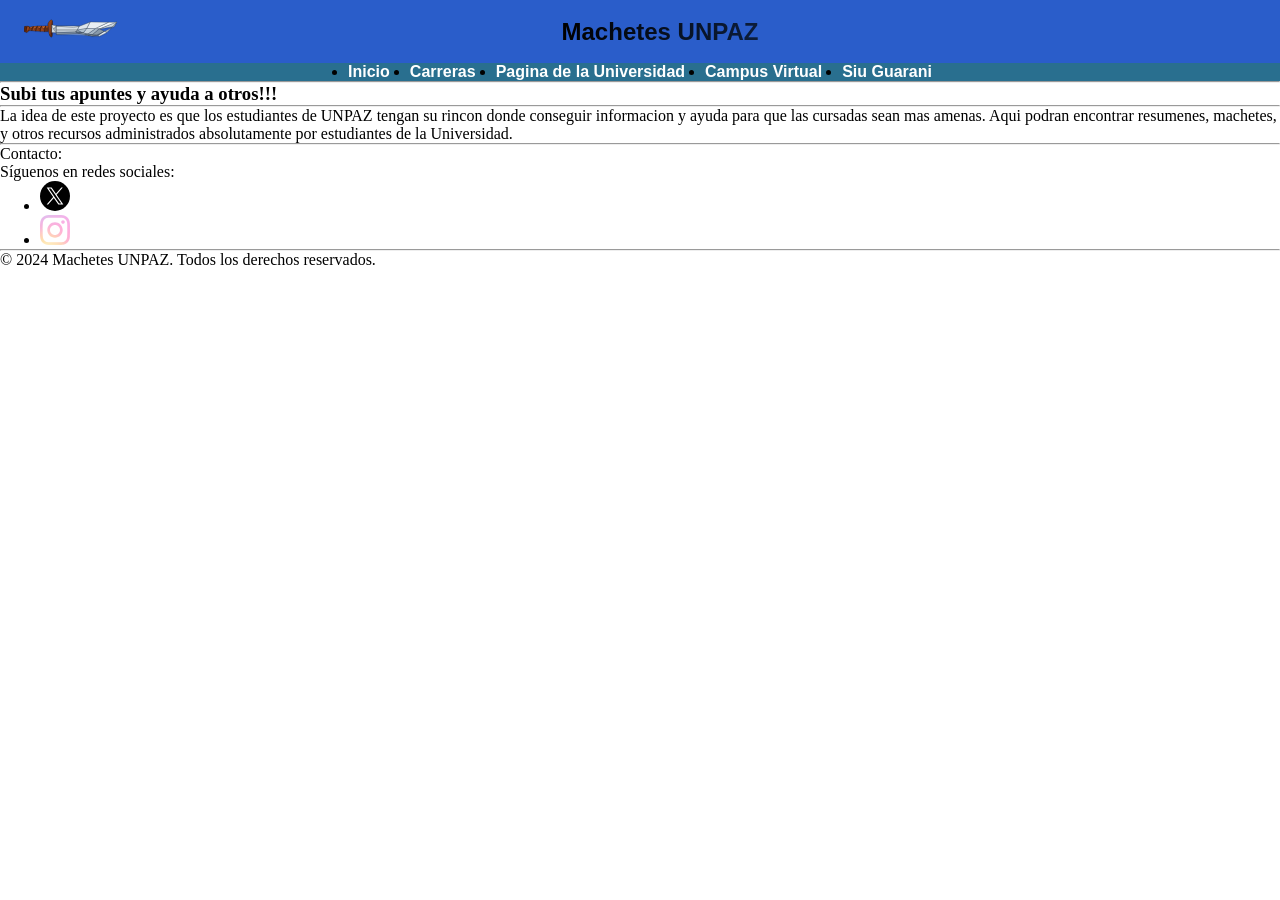
==== index.html @ ba010f9b "proyecto pagina web" ====
<!DOCTYPE html>
<html lang="es">
  <head>
    <meta charset="UTF-8" />
    <meta name="viewport" content="width=device-width, initial-scale=1.0" />
    <title>---Machetes Unpaz---</title>
    <link rel="stylesheet" href="estilo.css">
  </head>
  <body>
    <header class="header" id="header">
      <h1 id="logoh1"> <a href=index.html> <img class="logoh1estilo" src="/imagenes/gemini-svg.svg" alt="Logo de la pagina" width="100"></a></h1>
      <h2 class="subtitulo_principal" id="subtitulo_principal">Machetes UNPAZ</h2>

      <hr>
    </header>
      <nav>
        <ul class="barra_navegacion" id="barra_navegacion">
            <li class="lista"><a href="index.html">Inicio</a></li>
            <li class="lista"><a href="carreras.html">Carreras</a></li>
            <li class="lista"><a href="https://www.unpaz.edu.ar/" target="_blank">Pagina de la Universidad</a></li>
            <li class="lista"><a href="https://campusvirtual.unpaz.edu.ar/" target="_blank">Campus Virtual</a></li>
            <li class="lista"><a href="https://estudiantes.unpaz.edu.ar/autogestion/" target="_blank">Siu Guarani</a></li>
        </ul>
      </nav>   
      <hr>
    
    <h3 id="otro_subtitulo">Subi tus apuntes y ayuda a otros!!!</h3>
    <img class="imagen_principal" id="imagen_principal" src="https://i.ibb.co/qL5t6V2J/logo.jpg" alt="Logo de la pagina" width="400">
    <hr>
    <p id="parrafo0">La idea de este proyecto es que los estudiantes de UNPAZ tengan su rincon donde
       conseguir informacion y ayuda para que las cursadas sean mas amenas. Aqui podran
      encontrar resumenes, machetes, y otros recursos administrados absolutamente por estudiantes de la Universidad.</p>
      

      <footer id="pie_de_pagina">
    <hr>
    <div id="contacto">
      <p>Contacto: <a href="mailto:">grupo0@gmail.com</a></p>
    </div>
    <div id="redes-sociales">
      <p>Síguenos en redes sociales:</p>
      <ul>
        <li> <a  class="twitter" href="https://x.com/" target="_blank"> <img src="/imagenes/X_icon.svg" alt="atajo a X"></a></h1>
        <li> <a class="instagram" href="https://www.instagram.com/" target="_blank"> <img src="/imagenes/instagram-color.svg" alt="Logo de instagram"></a></h1>
      </ul>
    <hr>
    <p id="copy">© 2024 Machetes UNPAZ. Todos los derechos reservados.</p>
  </body>
  
</html>
---- estilo.css ----
* {
    margin: 0;
    
}

body {

    margin: 0;
}

header {
    background-color:#2a5dca;
    width: 100%;
    margin: 0;
    padding-bottom: 0;
    text-align: center;
    position: relative;
}


.logoh1estilo {
    width:100px
    position: absolute;
    left: 20px;
    top: 50%;
    
    
}

.header {
    display: flex;
    align-items: center;
    justify-content: space-between;
    padding: 10px 20px;
}

.subtitulo_principal {
    background: linear-gradient(90deg, #000000 0%, #0c1d3b 100%);
    background-clip: text;
    -webkit-background-clip: text;
    -webkit-text-fill-color: transparent;
    display: inline-block;
    font-family: sans-serif;
    margin: 0;
    position: absolute;
    left: 50%;
    transform: translateX(-50%);
    top: 50%;
    transform: translate(-50%, -50%);
}

.barra_navegacion {
    gap: 20px
    list-style-type: none;
    margin: 0;
    padding: 0;
    display: flex;
    justify-content: center;
    background-color: #296f8f;
    
}

.lista {
    font-family: sans-serif;
    
    font-weight: bold;
    font-size: 16px;
    margin: 0 10px;
    text-decoration: none;
}
a,
a:visited {
    color: #ffffff;
    text-decoration: none;
}

a:hover {
    color: #4382f7;
    text-decoration: underline;
}

.lista a {
    
    text-decoration: none;
    transition: background-color 0.3s ease;
}

.imagen_principal {
    position: fixed;
    top: 0;
    left: 0;
    width: 100vw;
    height: 100vh;
    object-fit: cover;
    z-index: -1;
    pointer-events: none;
}

.twitter img {
    width: 30px;
    height: 30px;
}
.instagram img {
    width: 30px;
    height: 30px;
}
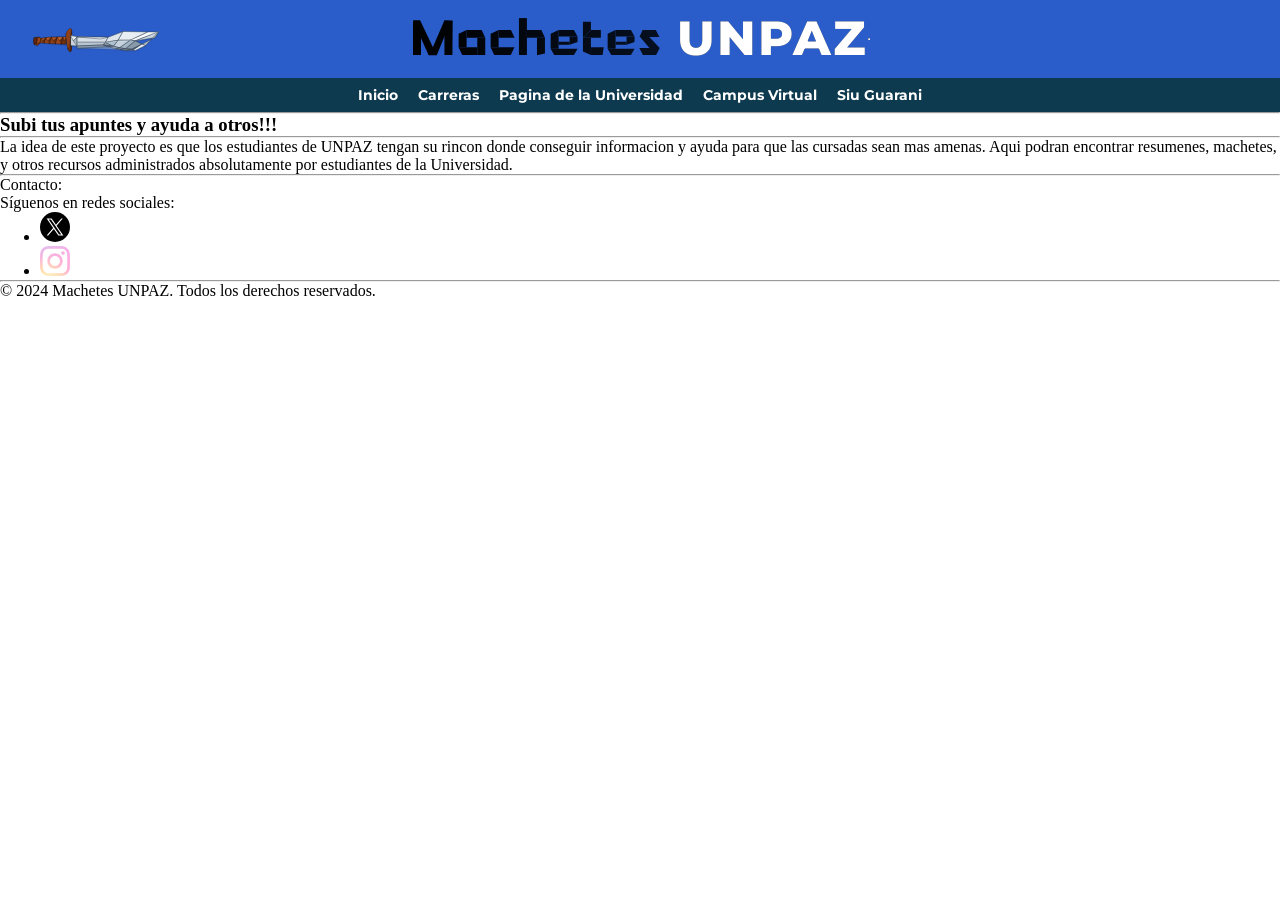
==== commit 1481528f: "modificacion de la barra de navegacion y del titulo machete unpaz" ====
--- a/index.html
+++ b/index.html
@@ -8,8 +8,8 @@
   </head>
   <body>
     <header class="header" id="header">
-      <h1 id="logoh1"> <a href=index.html> <img class="logoh1estilo" src="/imagenes/gemini-svg.svg" alt="Logo de la pagina" width="100"></a></h1>
-      <h2 class="subtitulo_principal" id="subtitulo_principal">Machetes UNPAZ</h2>
+      <h1 id="logoh1"> <a href=index.html> <img class="logoh1estilo" src="imagenes/gemini-svg.svg" alt="Logo de la pagina" width="100"></a></h1>
+      <h2 class="subtitulo_principal" id="subtitulo_principal">Machetes <span class="titulo_unpaz">UNPAZ</span></h2>
 
       <hr>
     </header>
--- a/estilo.css
+++ b/estilo.css
@@ -1,4 +1,6 @@
-* {
+@import url('https://fonts.googleapis.com/css2?family=Foldit:wght@400;600;700&display=swap');
+@import url('https://fonts.googleapis.com/css2?family=Foldit:wght@400;600;700&family=Montserrat:wght@700;800&display=swap');
+*{
     margin: 0;
     
 }
@@ -19,19 +21,22 @@
 
 
 .logoh1estilo {
-    width:100px
+    width:clamp(110px, 13vw, 135px);
+    height: auto;
     position: absolute;
-    left: 20px;
+    left: clamp(12px, 3vw, 28px);
     top: 50%;
-    
-    
+    transform: translateY(-50%);
+    z-index: 1;
 }
 
 .header {
     display: flex;
     align-items: center;
-    justify-content: space-between;
+    justify-content: center;
+    min-height: 78px;
     padding: 10px 20px;
+    box-sizing: border-box;
 }
 
 .subtitulo_principal {
@@ -40,33 +45,39 @@
     -webkit-background-clip: text;
     -webkit-text-fill-color: transparent;
     display: inline-block;
-    font-family: sans-serif;
+    font-family: 'Foldit', sans-serif;
+    font-size: clamp(2rem, 5vw, 3rem);
+    letter-spacing: 2px;
+    line-height: 1;
+    white-space: nowrap;
     margin: 0;
-    position: absolute;
-    left: 50%;
-    transform: translateX(-50%);
-    top: 50%;
-    transform: translate(-50%, -50%);
+}
+.titulo_unpaz {
+    color:#ffffff;
+    font-family: 'Montserrat', sans-serif;
+    font-weight: 800;
+    letter-spacing: 2px;
+    -webkit-text-fill-color: #ffffff;
 }
 
 .barra_navegacion {
-    gap: 20px
+    gap: 12px 20px;
     list-style-type: none;
-    margin: 0;
-    padding: 0;
+    padding: 10px 16px;
     display: flex;
+    flex-wrap: wrap;
     justify-content: center;
-    background-color: #296f8f;
+    background-color: #0d3a4e;
     
 }
 
 .lista {
-    font-family: sans-serif;
-    
-    font-weight: bold;
-    font-size: 16px;
-    margin: 0 10px;
-    text-decoration: none;
+    font-family: 'Montserrat', sans-serif;
+    font-weight: 700;
+    font-size: 14px;
+    margin: 0;
+    line-height: 1;
+
 }
 a,
 a:visited {
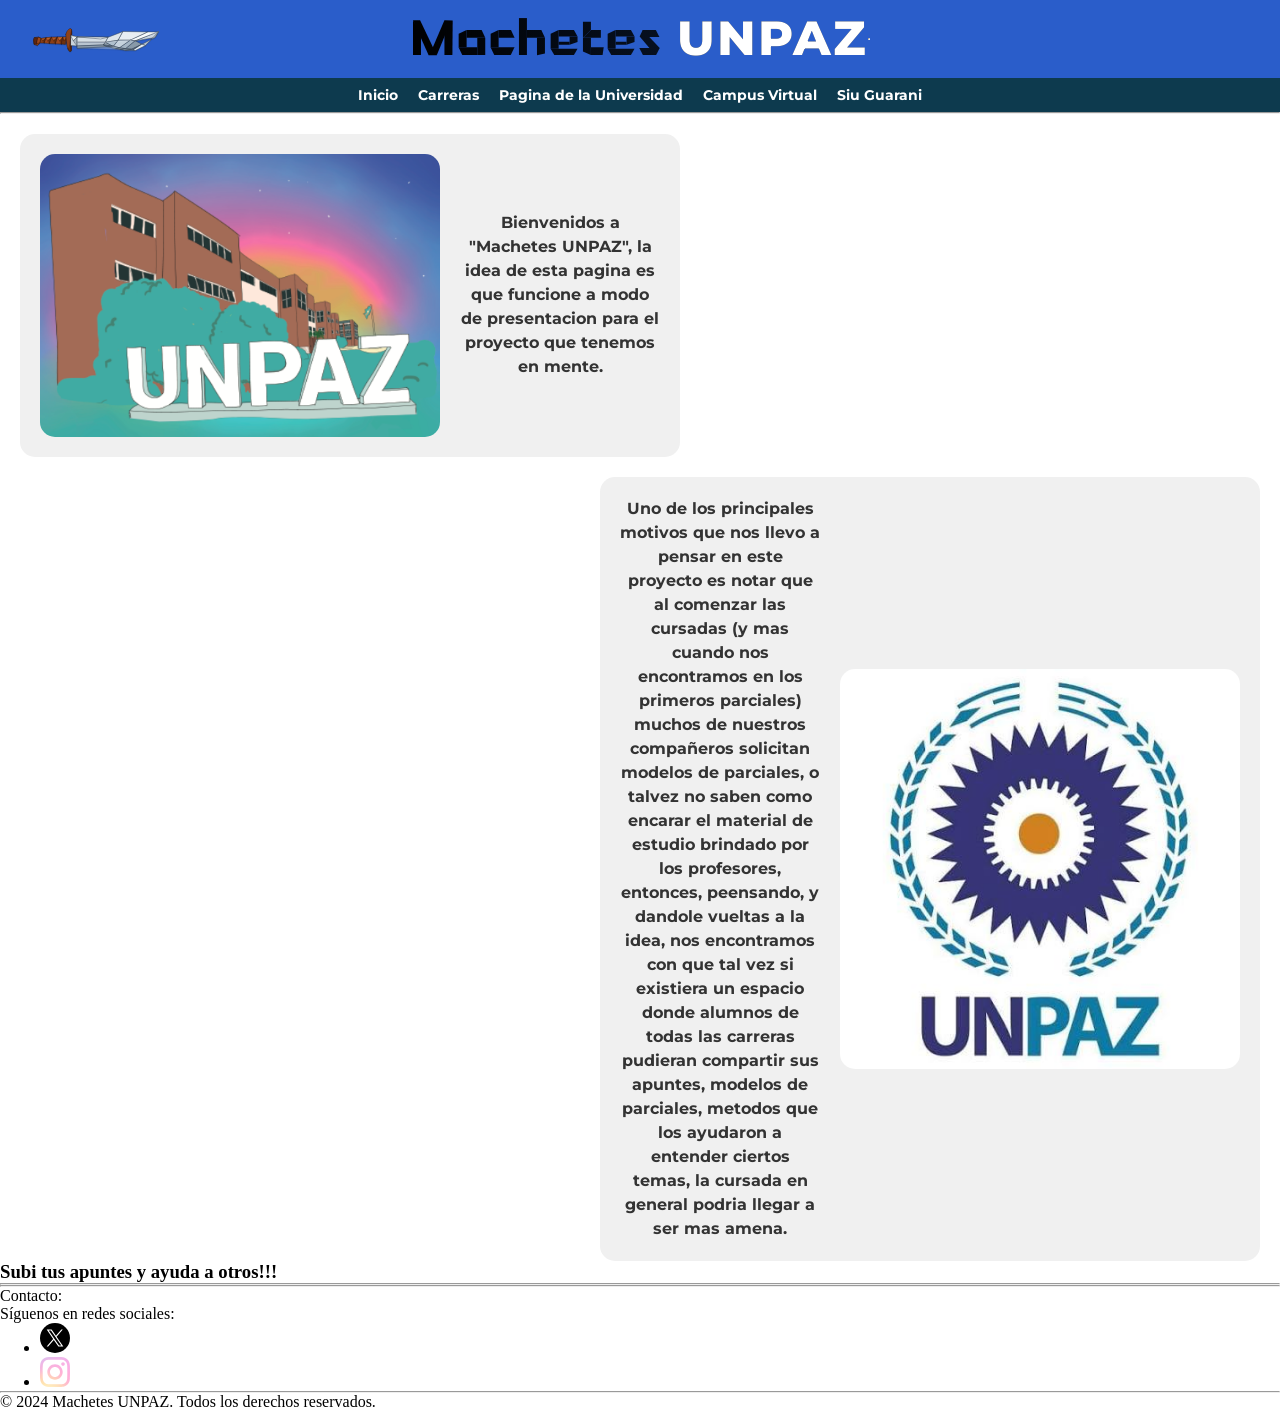
==== commit c4d2b35b: "avanze tarjetas de pagina principal" ====
--- a/index.html
+++ b/index.html
@@ -24,14 +24,24 @@
       </nav>   
       <hr>
     
+
+      <div class="bloque1" id="bloque1">
+        <p class="texto_bloque_1" >Bienvenidos a "Machetes UNPAZ", la idea de esta pagina es que funcione a modo de presentacion para el proyecto que tenemos en mente.</p>
+        <img class="imagen_1bloque" id="imagen_1bloque" src="imagenes/unpaz_cuadro1.png" alt="bloque1">
+      </div>
+
+      <div class="bloque2" id="bloque2">
+        <p class="texto_bloque_2" >Uno de los principales motivos que nos llevo a pensar en este proyecto es notar que al comenzar las cursadas (y mas cuando nos encontramos en los primeros parciales) muchos de nuestros compañeros solicitan modelos de parciales, o talvez no saben como encarar el material de estudio brindado por los profesores, entonces, peensando, y dandole vueltas a la idea, nos encontramos con que tal vez si existiera un espacio donde alumnos de todas las carreras pudieran compartir sus apuntes, modelos de parciales, metodos que los ayudaron a entender ciertos temas, la cursada en general podria llegar a ser mas amena.</p>
+        <img class="imagen_2bloque" id="imagen_2bloque" src="imagenes/unpaz_cuadro2.jpg" alt="bloque2">
+      </div>
+
     <h3 id="otro_subtitulo">Subi tus apuntes y ayuda a otros!!!</h3>
+    
+    
+
     <img class="imagen_principal" id="imagen_principal" src="https://i.ibb.co/qL5t6V2J/logo.jpg" alt="Logo de la pagina" width="400">
     <hr>
-    <p id="parrafo0">La idea de este proyecto es que los estudiantes de UNPAZ tengan su rincon donde
-       conseguir informacion y ayuda para que las cursadas sean mas amenas. Aqui podran
-      encontrar resumenes, machetes, y otros recursos administrados absolutamente por estudiantes de la Universidad.</p>
-      
-
+    
       <footer id="pie_de_pagina">
     <hr>
     <div id="contacto">
--- a/estilo.css
+++ b/estilo.css
@@ -105,6 +105,7 @@
     object-fit: cover;
     z-index: -1;
     pointer-events: none;
+    filter: blur(15px);
 }
 
 .twitter img {
@@ -115,3 +116,78 @@
     width: 30px;
     height: 30px;
 }
+
+
+.bloque1 {
+    width: fit-content;
+    display: flex;
+    align-items: center;
+    justify-content: center;
+    text-align: center;
+    margin-top: 20px;
+    margin-left: 20px;
+    background-color: #f0f0f0;
+    border-radius: 15px;
+    flex-direction: row-reverse;
+}
+
+.imagen_1bloque {
+    width: 80%;
+    max-width: 400px;
+    height: auto;
+    margin-top: 20px;
+    margin-bottom: 20px;
+    margin-left: 20px;
+    border-radius: 15px;
+}
+
+.texto_bloque_1 {
+    
+    font-family: 'Montserrat', sans-serif;
+    font-weight: 700;
+    font-size: 16px;
+    margin: 20px;
+    line-height: 1.5;
+    color: #333333;
+    align-items: right;
+    max-width: 200px;
+    
+}
+
+
+.bloque2 {
+    width: fit-content;
+    display: flex;
+    margin-left: auto;
+    margin-right: 20px;
+    align-items: center;
+    justify-content: center;
+    text-align: center;
+    margin-top: 20px;
+    background-color: #f0f0f0;
+    border-radius: 15px;
+    
+}
+
+.imagen_2bloque {
+    width: 80%;
+    max-width: 400px;
+    height: auto;
+    margin-top: 20px;
+    margin-bottom: 20px;
+    margin-right: 20px;
+    border-radius: 15px;
+}
+
+.texto_bloque_2 {
+    
+    font-family: 'Montserrat', sans-serif;
+    font-weight: 700;
+    font-size: 16px;
+    margin: 20px;
+    line-height: 1.5;
+    color: #333333;
+    align-items: right;
+    max-width: 200px;
+    
+}
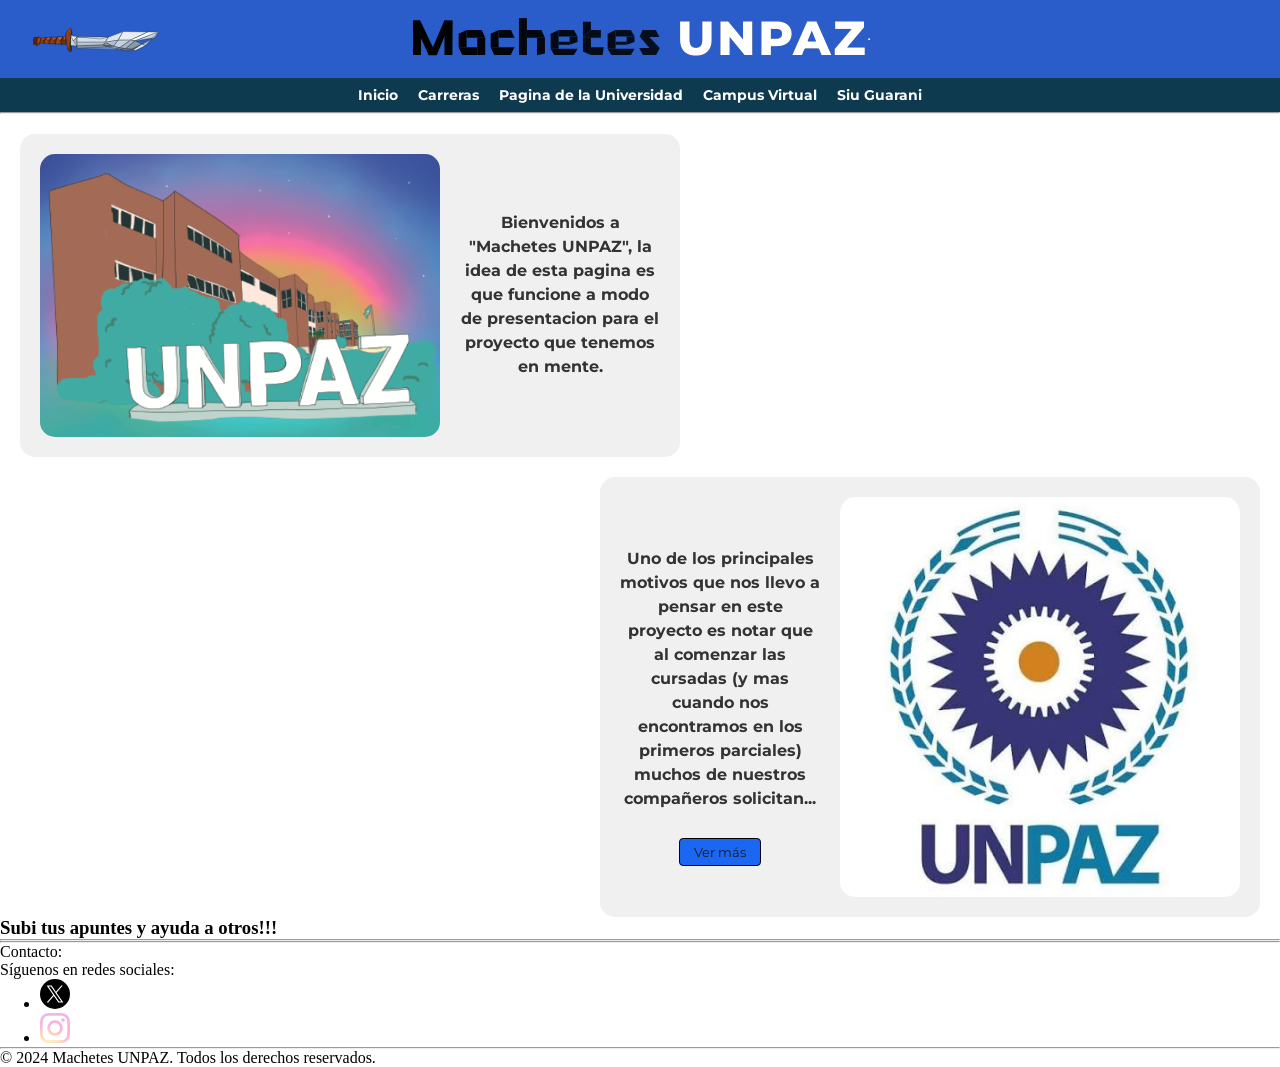
==== commit a3321532: "coloque el boton ver mas con la funcion de javascript" ====
--- a/index.html
+++ b/index.html
@@ -5,6 +5,7 @@
     <meta name="viewport" content="width=device-width, initial-scale=1.0" />
     <title>---Machetes Unpaz---</title>
     <link rel="stylesheet" href="estilo.css">
+    <script src="javascript.js" defer></script>
   </head>
   <body>
     <header class="header" id="header">
@@ -27,12 +28,15 @@
 
       <div class="bloque1" id="bloque1">
         <p class="texto_bloque_1" >Bienvenidos a "Machetes UNPAZ", la idea de esta pagina es que funcione a modo de presentacion para el proyecto que tenemos en mente.</p>
-        <img class="imagen_1bloque" id="imagen_1bloque" src="imagenes/unpaz_cuadro1.png" alt="bloque1">
+        <img class="imagen_1bloque" id="imagen_1bloque" title="imagen de la UnPaz" src="imagenes/unpaz_cuadro1.png" alt="bloque1">
       </div>
 
       <div class="bloque2" id="bloque2">
-        <p class="texto_bloque_2" >Uno de los principales motivos que nos llevo a pensar en este proyecto es notar que al comenzar las cursadas (y mas cuando nos encontramos en los primeros parciales) muchos de nuestros compañeros solicitan modelos de parciales, o talvez no saben como encarar el material de estudio brindado por los profesores, entonces, peensando, y dandole vueltas a la idea, nos encontramos con que tal vez si existiera un espacio donde alumnos de todas las carreras pudieran compartir sus apuntes, modelos de parciales, metodos que los ayudaron a entender ciertos temas, la cursada en general podria llegar a ser mas amena.</p>
-        <img class="imagen_2bloque" id="imagen_2bloque" src="imagenes/unpaz_cuadro2.jpg" alt="bloque2">
+        <div class="columna_texto">
+          <p class="texto_bloque_2"> Uno de los principales motivos que nos llevo a pensar en este proyecto es notar que al comenzar las cursadas (y mas cuando nos encontramos en los primeros parciales) muchos de nuestros compañeros solicitan<span id="puntos">...</span><span id="texto_extra" style="display: none;"> modelos de parciales, o talvez no saben como encarar el material de estudio brindado por los profesores, entonces, peensando, y dandole vueltas a la idea, nos encontramos con que tal vez si existiera un espacio donde alumnos de todas las carreras pudieran compartir sus apuntes, modelos de parciales, metodos que los ayudaron a entender ciertos temas, la cursada en general podria llegar a ser mas amena.</span> </p>
+         <button id="boton">Ver más</button>
+        </div>
+        <img class="imagen_2bloque" id="imagen_2bloque" title="Logo de la Universidad" src="imagenes/unpaz_cuadro2.jpg" alt="bloque2">
       </div>
 
     <h3 id="otro_subtitulo">Subi tus apuntes y ayuda a otros!!!</h3>
--- a/estilo.css
+++ b/estilo.css
@@ -190,4 +190,20 @@
     align-items: right;
     max-width: 200px;
     
-}+}
+
+.columna_texto {
+    display: flex;
+    flex-direction: column;
+    align-items: center;
+}
+#boton{  
+    color: #151c25;         
+    margin-top: 7px;       
+    padding: 5px 14px;      
+    cursor: pointer;        
+    border-radius: 4px;     
+    font-family: 'Montserrat', sans-serif; 
+    background-color: #1c67f1; 
+    border : 1px solid #000102; 
+}
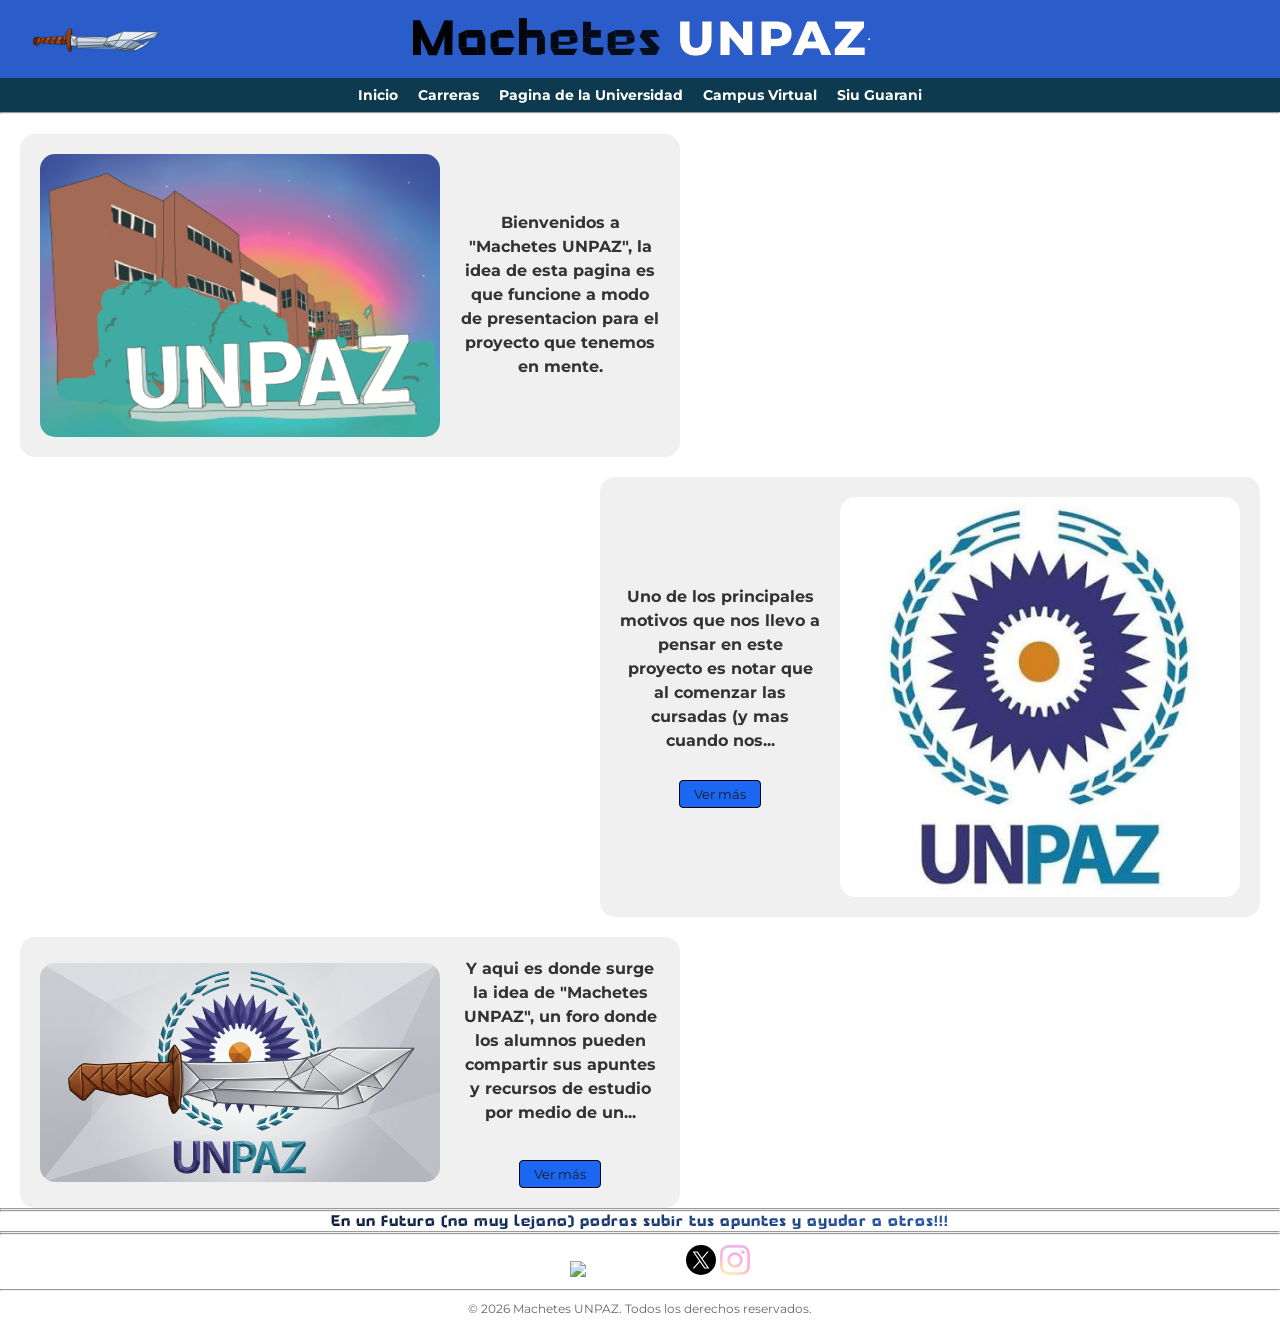
==== commit 2bb05b84: "nueva tarjeta, nuevo boton vermas, formato a footer (contacto y copyright)" ====
--- a/index.html
+++ b/index.html
@@ -33,32 +33,41 @@
 
       <div class="bloque2" id="bloque2">
         <div class="columna_texto">
-          <p class="texto_bloque_2"> Uno de los principales motivos que nos llevo a pensar en este proyecto es notar que al comenzar las cursadas (y mas cuando nos encontramos en los primeros parciales) muchos de nuestros compañeros solicitan<span id="puntos">...</span><span id="texto_extra" style="display: none;"> modelos de parciales, o talvez no saben como encarar el material de estudio brindado por los profesores, entonces, peensando, y dandole vueltas a la idea, nos encontramos con que tal vez si existiera un espacio donde alumnos de todas las carreras pudieran compartir sus apuntes, modelos de parciales, metodos que los ayudaron a entender ciertos temas, la cursada en general podria llegar a ser mas amena.</span> </p>
-         <button id="boton">Ver más</button>
+          <p class="texto_bloque_2"> Uno de los principales motivos que nos llevo a pensar en este proyecto es notar que al comenzar las cursadas (y mas cuando nos<span id="puntos">...</span><span id="texto_extra" style="display: none;"> encontramos en los primeros parciales) muchos de nuestros compañeros solicitan modelos de parciales, o talvez no saben como encarar el material de estudio brindado por los profesores, entonces, pensando, y dandole vueltas a la idea, nos encontramos con que tal vez si existiera un espacio donde alumnos de todas las carreras pudieran compartir sus apuntes, modelos de parciales, metodos que los ayudaron a entender ciertos temas, la cursada en general podria llegar a ser mas amena.</span> </p>
+          <button id="boton">Ver más</button>
         </div>
         <img class="imagen_2bloque" id="imagen_2bloque" title="Logo de la Universidad" src="imagenes/unpaz_cuadro2.jpg" alt="bloque2">
       </div>
 
-    <h3 id="otro_subtitulo">Subi tus apuntes y ayuda a otros!!!</h3>
+      <div class="bloque3" id="bloque3">
+        
+        <div class="columna_texto">
+          <p class="texto_bloque_3" >Y aqui es donde surge la idea de "Machetes UNPAZ", un foro donde los alumnos pueden compartir sus apuntes y recursos de estudio por medio de un<span id="puntos2">...</span><span id="texto_extra2" style="display: none;"> usuario, generar un seguimiento de carrera, y tambien generar un espacio de discusion o encuentro donde se puedan tratar temas de actualidad, siempre con el respeto y la buena voluntad que amerita la cuestion.</span></p>
+        <button class="boton2" id="boton2">Ver más</button>
+        </div>
+        <img class="imagen_3bloque" id="imagen_3bloque" title="macheteunpaz" src="imagenes/logo.jpeg" alt="bloque3">
+        
+      </div>
+    <hr>
+    <hr>
+    <h3 class="subtitulofoot" id="subtitulifoot">En un futuro (no muy lejano) podras subir tus apuntes y ayudar a otros!!!</h3>
     
     
 
     <img class="imagen_principal" id="imagen_principal" src="https://i.ibb.co/qL5t6V2J/logo.jpg" alt="Logo de la pagina" width="400">
     <hr>
     
-      <footer id="pie_de_pagina">
+    <footer id="pie_de_pagina">
     <hr>
-    <div id="contacto">
-      <p>Contacto: <a href="mailto:">grupo0@gmail.com</a></p>
+    <div class="contacto" id="contacto">
+      <ul>
+        <a class="email" href="mailto:" target="_blank"><img src="imagenes/Circle-icons-mail.svg" alt="Icono de email"></a>
+        <a  class="twitter" href="https://x.com/" target="_blank"> <img src="/imagenes/X_icon.svg" alt="atajo a X"></a>
+        <a class="instagram" href="https://www.instagram.com/" target="_blank"> <img src="/imagenes/instagram-color.svg" alt="Logo de instagram"></a>
+      </ul>
     </div>
-    <div id="redes-sociales">
-      <p>Síguenos en redes sociales:</p>
-      <ul>
-        <li> <a  class="twitter" href="https://x.com/" target="_blank"> <img src="/imagenes/X_icon.svg" alt="atajo a X"></a></h1>
-        <li> <a class="instagram" href="https://www.instagram.com/" target="_blank"> <img src="/imagenes/instagram-color.svg" alt="Logo de instagram"></a></h1>
-      </ul>
     <hr>
-    <p id="copy">© 2024 Machetes UNPAZ. Todos los derechos reservados.</p>
+    <p class="copy" id="copy">© 2026 Machetes UNPAZ. Todos los derechos reservados.</p>
   </body>
   
 </html>
--- a/estilo.css
+++ b/estilo.css
@@ -206,4 +206,88 @@
     font-family: 'Montserrat', sans-serif; 
     background-color: #1c67f1; 
     border : 1px solid #000102; 
-}
+    margin-bottom: 20px;
+}
+
+.bloque3 {
+    width: fit-content;
+    display: flex;
+    align-items: center;
+    justify-content: center;
+    text-align: center;
+    margin-top: 20px;
+    margin-left: 20px;
+    background-color: #f0f0f0;
+    border-radius: 15px;
+    flex-direction: row-reverse;
+}
+
+.imagen_3bloque {
+    width: 80%;
+    max-width: 400px;
+    height: auto;
+    margin-top: 20px;
+    margin-bottom: 20px;
+    margin-left: 20px;
+    border-radius: 15px;
+}
+
+.texto_bloque_3 {
+    
+    font-family: 'Montserrat', sans-serif;
+    font-weight: 700;
+    font-size: 16px;
+    margin: 20px;
+    line-height: 1.5;
+    color: #333333;
+    align-items: right;
+    max-width: 200px;
+    
+}
+
+.boton2{  
+    color: #151c25;      
+    margin-top: 15px;       
+    padding: 5px 14px;      
+    cursor: pointer;        
+    border-radius: 4px;     
+    font-family: 'Montserrat', sans-serif; 
+    background-color: #1c67f1; 
+    border : 1px solid #000102; 
+    margin-bottom: 20px;
+    display: block;
+}
+
+.subtitulofoot {
+    text-align: center;
+    background: linear-gradient(90deg, #000000 0%, #3273e2 100%);
+    background-clip: text;
+    -webkit-background-clip: text;
+    -webkit-text-fill-color: transparent;
+    font-family: 'Foldit', sans-serif;
+    font-size: 15px;
+    letter-spacing: 1px;
+}
+
+.email img {
+    width: 30px;
+    height: 30px;
+}
+
+.contacto {
+    display: flex;
+    justify-content: center;
+    align-items: center;
+    gap: 10px;
+    padding: 10px;
+    
+}
+
+.copy {
+    text-align: center;
+    font-family: 'Montserrat', sans-serif;
+    font-size: 12px;
+    color: #666666;
+    margin-top: 10px;
+    margin-bottom: 10px;
+}
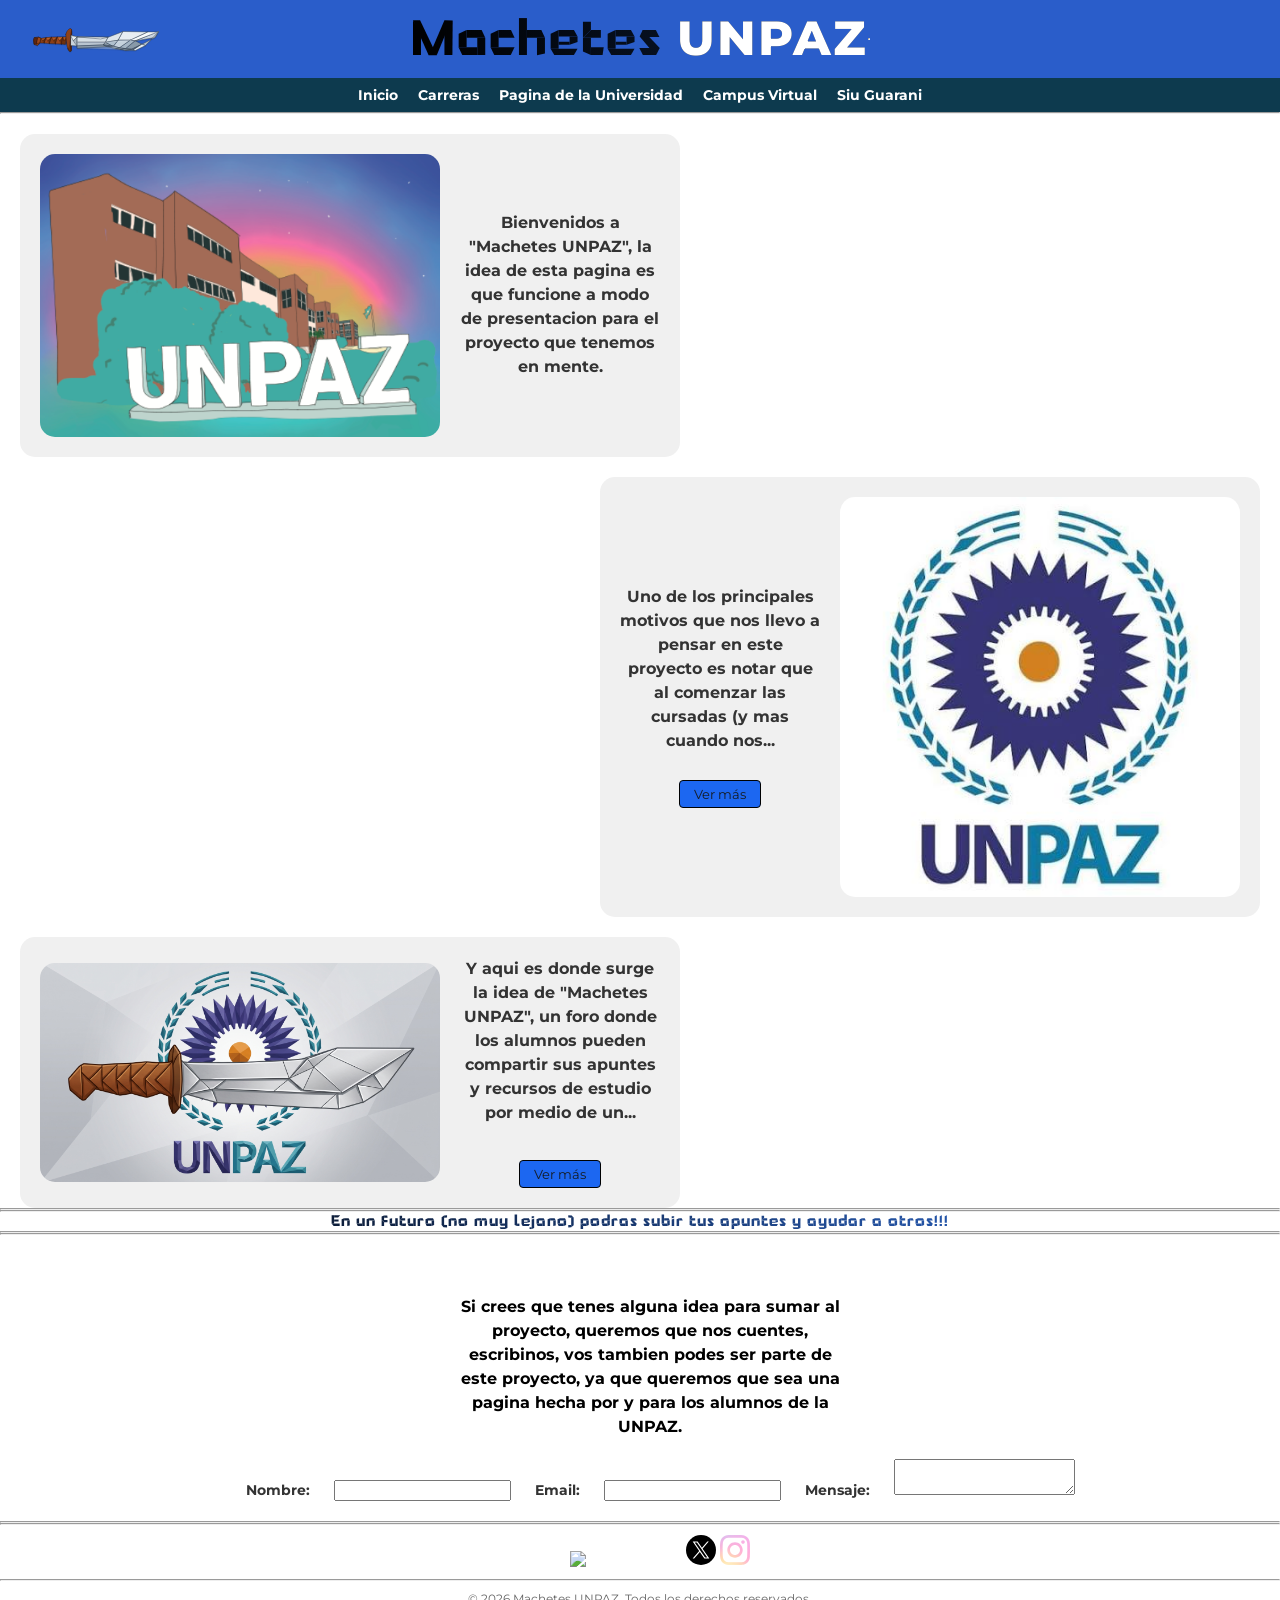
==== commit 5a29c36c: "formulario" ====
--- a/index.html
+++ b/index.html
@@ -15,6 +15,7 @@
       <hr>
     </header>
       <nav>
+        <button class="boton_hamburguesa" id="boton_hamburguesa">🍔</button>
         <ul class="barra_navegacion" id="barra_navegacion">
             <li class="lista"><a href="index.html">Inicio</a></li>
             <li class="lista"><a href="carreras.html">Carreras</a></li>
@@ -56,8 +57,21 @@
 
     <img class="imagen_principal" id="imagen_principal" src="https://i.ibb.co/qL5t6V2J/logo.jpg" alt="Logo de la pagina" width="400">
     <hr>
+    <hr>
+    <div class="formulario" id="formulario">
+      <p class="texto_formulario" id="texto_formulario">Si crees que tenes alguna idea para sumar al proyecto, queremos que nos cuentes, escribinos, vos tambien podes ser parte de este proyecto, ya que queremos que sea una pagina hecha por y para los alumnos de la UNPAZ.</p>
+      <p>
+        <label class="nombre_etiqueta_formulario">Nombre: </label>
+        <input type="text" id="nombre_formulario" class="nombre_formulario">
+        <label class="email_etiqueta_formulario">Email: </label>
+        <input type="email" id="email_formulario" class="email_formulario">
+        <label class="mensaje_etiqueta_formulario">Mensaje: </label>
+        <textarea id="mensaje_formulario" class="mensaje_formulario"></textarea>
+      </p>
+    </div>
     
     <footer id="pie_de_pagina">
+    <hr>
     <hr>
     <div class="contacto" id="contacto">
       <ul>
--- a/estilo.css
+++ b/estilo.css
@@ -290,4 +290,95 @@
     color: #666666;
     margin-top: 10px;
     margin-bottom: 10px;
+}
+.boton_hamburguesa {
+    display: none;
+    background: none;
+    border: none;
+    color: white;
+    font-size: 24px;
+    cursor: pointer;
+    padding: 5px 15px;
+} 
+
+@media (max-width: 768px) {
+    .boton_hamburguesa {
+        display: block; 
+        position: relative; 
+        z-index: 1001;      
+        margin: 10px;
+    }
+
+    .barra_navegacion {
+        position: fixed;
+        top: 0;
+        left: -100%;
+        width: 250px;
+        height: 100vh;      
+        background-color: #0d3a4e; 
+        flex-direction: column; 
+        justify-content: flex-start; 
+        padding-top: 150px;  
+        transition: left 0.7s ease; 
+        z-index: 1000;
+    }
+
+  
+    .barra_navegacion.menu_activo {
+        left: 0;
+    }
+}
+
+.texto_formulario {
+    font-family: 'Montserrat', sans-serif;
+    font-weight: 700;
+    font-size: 16px;
+    margin: 20px;
+    line-height: 1.5;
+    align-items: right;
+    max-width: 400px;
+    text-align: center;
+}
+
+.nombre_etiqueta_formulario {
+    font-family: 'Montserrat', sans-serif;
+    font-weight: 700;
+    font-size: 14px;
+    margin: 20px;
+    line-height: 1.5;
+    color: #333333;
+    align-items: right;
+    max-width: 400px;
+}
+
+.email_etiqueta_formulario {
+    font-family: 'Montserrat', sans-serif;
+    font-weight: 700;
+    font-size: 14px;
+    margin: 20px;
+    line-height: 1.5;
+    color: #333333;
+    align-items: right;
+    max-width: 400px;
+}
+.mensaje_etiqueta_formulario {
+    font-family: 'Montserrat', sans-serif;
+    font-weight: 700;
+    font-size: 14px;
+    margin: 20px;
+    line-height: 1.5;
+    color: #333333;
+    align-items: right;
+    max-width: 400px;
+}
+.formulario {
+    display: flex;
+    flex-direction: column;
+    align-items: center;
+    justify-content: center;
+    text-align: center;
+    margin-top: 20px;
+    margin-left: 20px;
+    border-radius: 15px;
+    padding: 20px;
 }
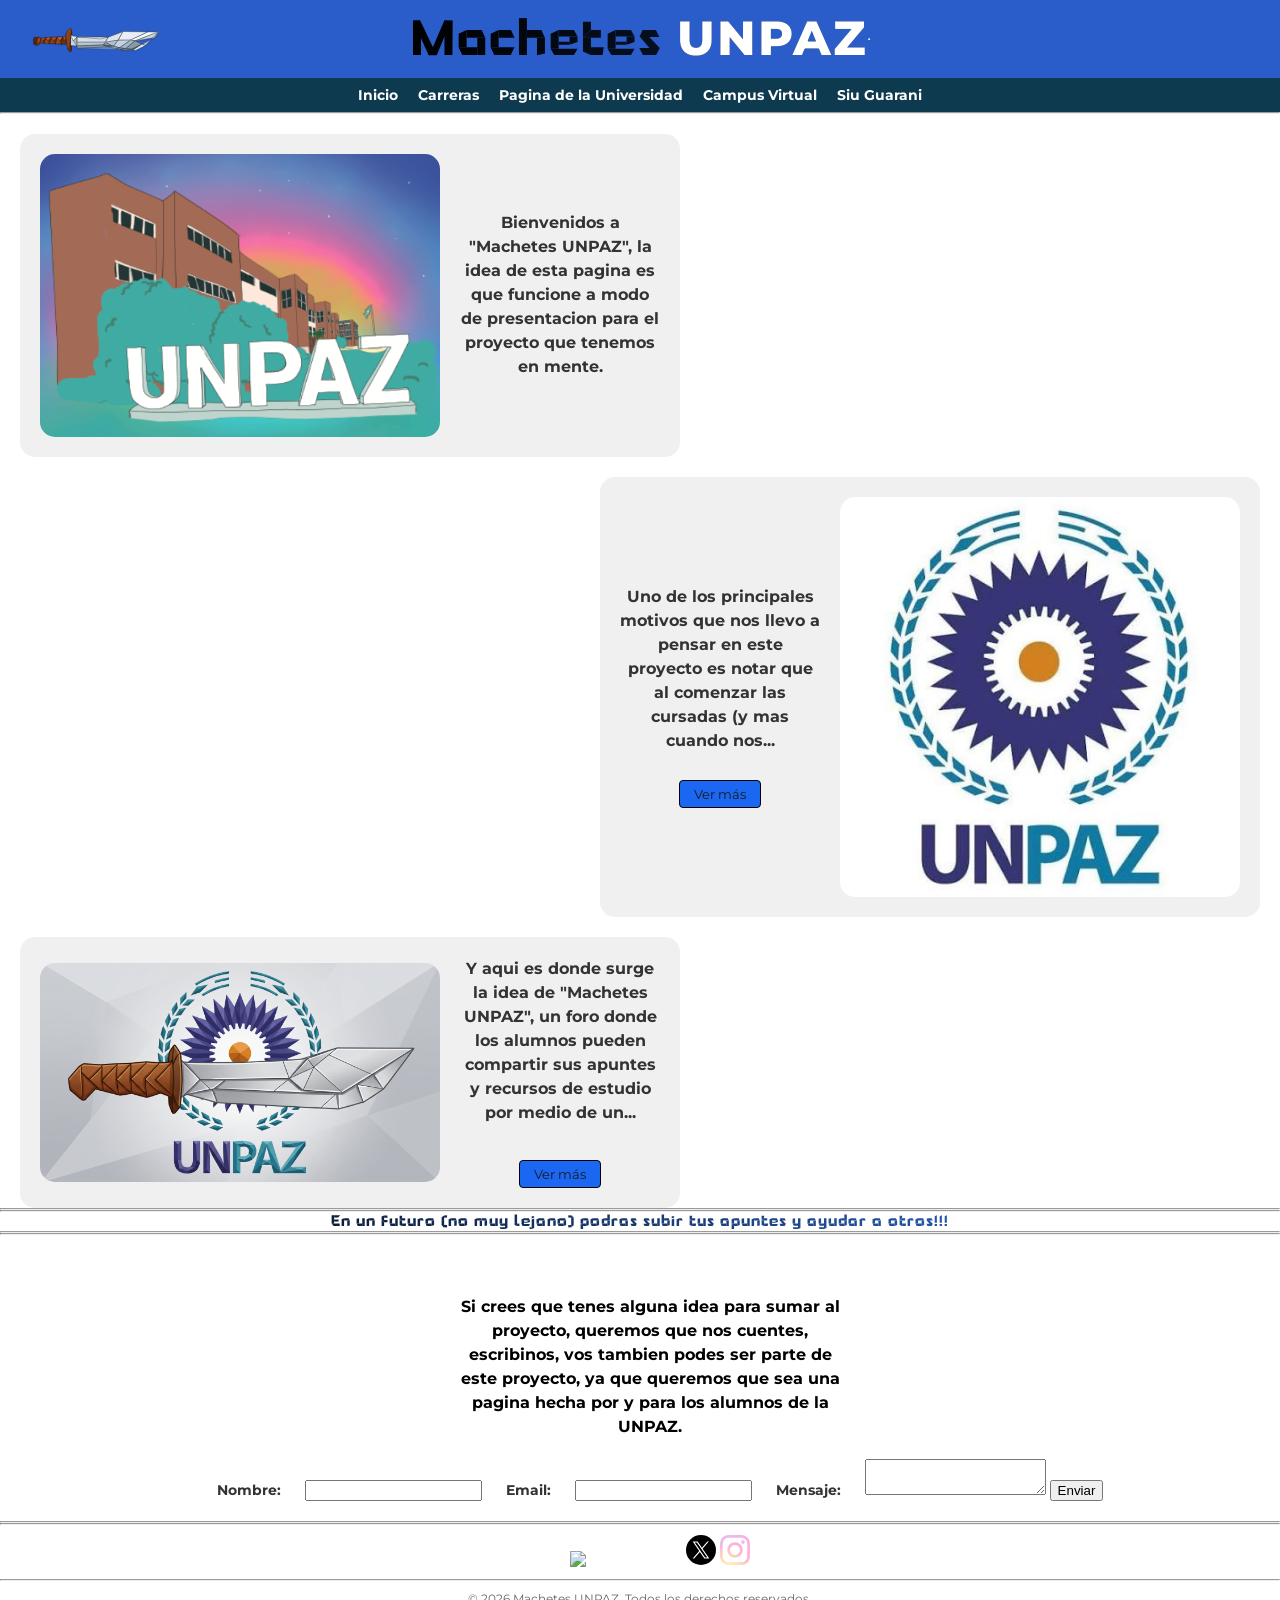
==== commit cb8e241b: "Nueva funcion de javascript en el formulario" ====
--- a/index.html
+++ b/index.html
@@ -58,18 +58,26 @@
     <img class="imagen_principal" id="imagen_principal" src="https://i.ibb.co/qL5t6V2J/logo.jpg" alt="Logo de la pagina" width="400">
     <hr>
     <hr>
-    <div class="formulario" id="formulario">
-      <p class="texto_formulario" id="texto_formulario">Si crees que tenes alguna idea para sumar al proyecto, queremos que nos cuentes, escribinos, vos tambien podes ser parte de este proyecto, ya que queremos que sea una pagina hecha por y para los alumnos de la UNPAZ.</p>
-      <p>
-        <label class="nombre_etiqueta_formulario">Nombre: </label>
-        <input type="text" id="nombre_formulario" class="nombre_formulario">
-        <label class="email_etiqueta_formulario">Email: </label>
-        <input type="email" id="email_formulario" class="email_formulario">
-        <label class="mensaje_etiqueta_formulario">Mensaje: </label>
-        <textarea id="mensaje_formulario" class="mensaje_formulario"></textarea>
-      </p>
-    </div>
+   <main>
+     
     
+     <div class="formulario" id="formulario">
+       <p class="texto_formulario" id="texto_formulario">Si crees que tenes alguna idea para sumar al proyecto, queremos que nos cuentes, escribinos, vos tambien podes ser parte de este proyecto, ya que queremos que sea una pagina hecha por y para los alumnos de la UNPAZ.</p>
+     
+       <form class="elformulario" id="elformulario">
+
+         <label class="nombre_etiqueta_formulario">Nombre: </label>
+         <input type="text" id="nombre_formulario" class="nombre_formulario">
+         <label class="email_etiqueta_formulario">Email: </label>
+         <input type="email" id="email_formulario" class="email_formulario">
+         <label class="mensaje_etiqueta_formulario">Mensaje: </label>
+         <textarea id="mensaje_formulario" class="mensaje_formulario"></textarea>
+             <button type="button" class="boton_enviar" id="boton_enviar">Enviar</button>
+        </form>
+       
+      <p id="respuesta_formulario"></p>
+     </div>
+   </main>
     <footer id="pie_de_pagina">
     <hr>
     <hr>
